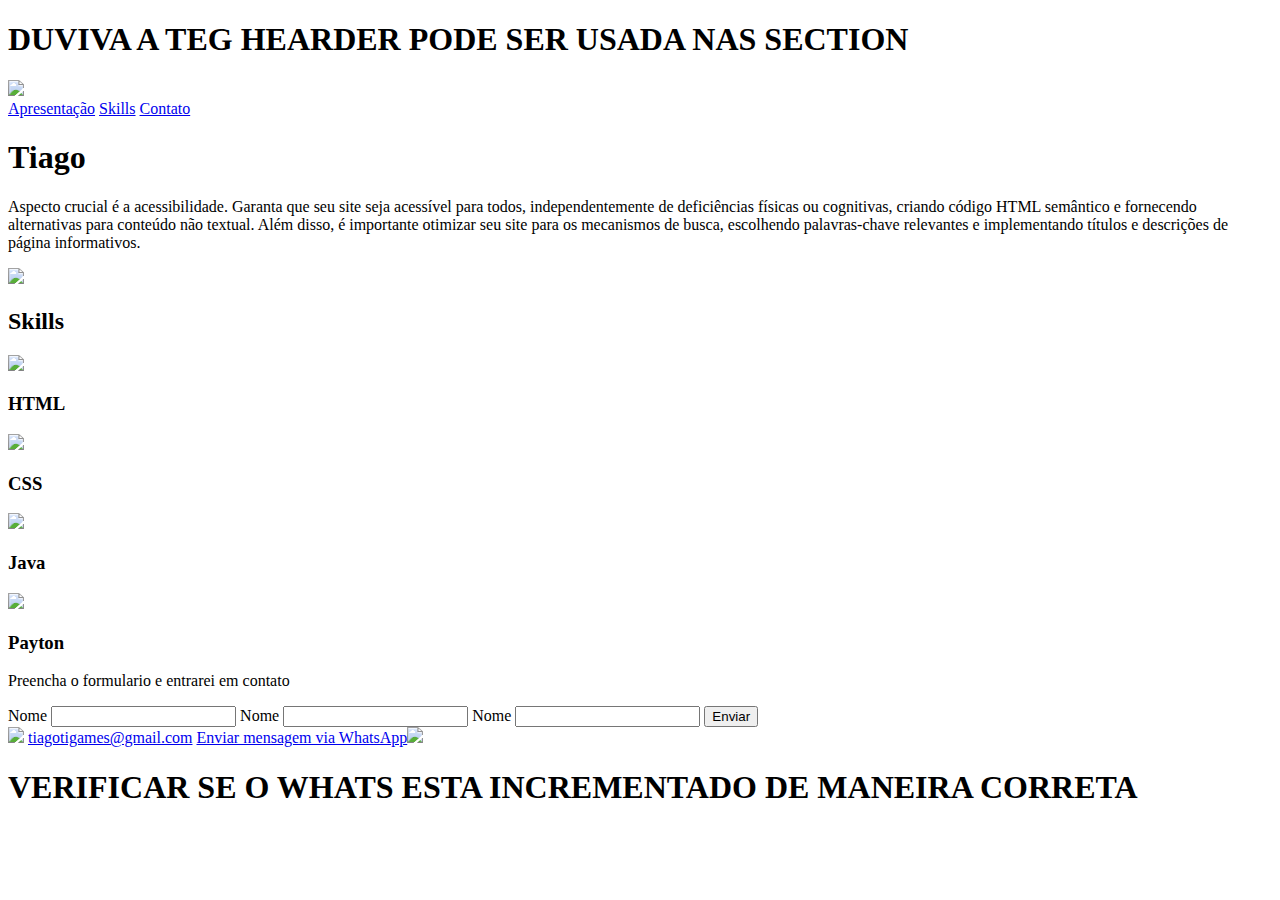
==== Portifólio/index.html @ 2cdb18e0 "aulatres" ====
<!DOCTYPE html>
<html lang="pt-BR">
    
    <!-- dentro do head carrega tudo que é estremamente nescesario sera caregado nesta teg -->
    <head>
        <meta charset="utf-8"/>
        <!-- essa tag meta define o comportamento em diferentes telas tamanhos parte basica de responsividade do html 
             content é o comando a ser usado compativel com a largura da tela do dispositivo em uma escala 1:1 -->
        <meta name="viewport" content="width=device-width, initial-scale=1"> 
        
             <title> Portifólio Demonstrativo</title>
             
             <!-- tratar o css dentro da tag do HTML ou criando um arquivo css e adicionar todos 
                  nesse caso vams adicinar com a tag style 
                  elaborar tudo em unico arquivo ocasina peso o coreto sera separ o css -->
             <style>
                /* header .containerHeader{ }
                    para classe especifica nesse caso a primeiro filho de header*/
                
                /* div { }
                   vai alterar todas as div*/
                
                /* header div { }
                   altera as div do header*/

                /* header > div { }
                   altera a primero filho da header*/

                /* para todos as calsses com mesmo nome */
                .containerHeader{

                }
             </style>
    </head>
    <body>

        <!-- menu do cabeçalho header-->
        <header>
            <!-- teg de cabesalho, logo,  adicionar botoes -->

            <h1>DUVIVA A TEG HEARDER PODE SER USADA NAS SECTION</h1>
            <!-- Lighthouse é uma ferramenta de código aberto desenvolvida pelo Google que é usada para avaliar a qualidade geral de uma página da web ou aplicativo da web. Ele fornece uma variedade de métricas e insights sobre o desempenho, acessibilidade, práticas recomendadas de SEO. 
            Para acesar é só iSnspecionar a pagina -->        
            <!-- Material referencia Stack Overflow -->
            
            <!-- criando classe usado como referencia tanto no javascript quanto no html para fezer alguma edição tanto visual ou edição de conteudo utilizando javascript
                 recomenda-se que tenham nomes relevantes ao site isso influencia no SEO, nos motores de busca -->           
             <div class="containerHeader"> <!--cabeçalho-->
                <img classe="logoSite" src="img/logoeletrica.jpg">
                <!-- logo -->
                
                <nav class="conteinerBottons">
                    <!-- dentro de cada tag a configurado a ancora com o href
                         se for usar a mesma redenrização para os botões o nemoe pode ser o mesmo da classe-->
                    <a class="buttonHeader" href="#apresentacao">Apresentação</a>
                    <a class="buttonHeader" href="#skills">Skills</a>
                    <a class="buttonHeader" href="#contato">Contato</a>                    
                </nav>
            </div>
        </header>
        
        <main>
            <!-- contem o conteudo principal da pagina pode ser adicionado todo o conteudo ou só uma parte que seria a principal-->
            <section title="Apresentação"> 
                <!-- criando ancora para quando clicado nos botões desce a pagina para as areas desejada 
                     criado dentro da div
                     adicionado o id na primeria div para que o topo da pagina seja a tag exemplo Apresentação-->
                <div id="apresentacao">
                    <!-- nomes de clases e ids não vai acentos, espaço
                         nomes compostos primeira palavra minuscula,proximas palavras a primeria letra maiuscula ou tudo minusculo e usar o anderlane 
                         recomenda-se que tenham nomes relevantes ao site isso influencia no SEO, nos motores de busca -->
                    <div>
                        <!-- da para colocar foto, imagem, descrição, titulo -->
                    <h1>Tiago</h1>
                    <p>Aspecto crucial é a acessibilidade. Garanta que seu site seja acessível para todos, independentemente de deficiências físicas ou cognitivas, criando código HTML semântico e fornecendo alternativas para conteúdo não textual. Além disso, é importante otimizar seu site para os mecanismos de busca, escolhendo palavras-chave relevantes e implementando títulos e descrições de página informativos.                        
                    </p>
                    </div>
                    <img src="img/logoeletrica.jpg">
                    <!-- falta tag alt -->
                </div>
            </section>

            <section title="Skills">
                <div id="skills">
                    <!-- aqui criado uma bloco dentro da seção para o ccs no geral do bloco 
                         criar uma div para cada uma das skills -->
                    <h2>Skills</h2>
                    <div>
                        <img src="img/logoeletrica.jpg">
                        <h3>HTML</h3>
                    </div>

                    <div>
                        <img src="img/logoeletrica.jpg">
                        <h3>CSS</h3>
                    </div>

                    <div>
                        <img src="img/logoeletrica.jpg">
                        <h3>Java</h3>
                    </div>

                    <div>
                        <img src="img/logoeletrica.jpg">
                        <h3>Payton</h3>
                    </div>
                    
                </div>
            </section>

            <section title="Contato">
                <!-- contato pode ser no rodaé neste caso sera formulario -->
                <div id="contato">
                    <P>Preencha o formulario e entrarei em contato</P>
                    <div>
                        <form>
                            <!-- para marcar que é formulario -->
                            <label for="nome">Nome</label>
                            <!-- for faz referencia ao input
                                    recebe o dado tipo texto -->
                            <input type="text" name="nome">

                            <label for="email">Nome</label>                        
                            <input type="email" name="email">

                            <label for="numero">Nome</label>                        
                            <input type="phone" name="numero">

                            <button type="submit">Enviar</button>
                        </form>                        
                    </div>
                </div>
            </section>
        </main>

        <footer>
            <!-- roda pé da pagina, contato e infotmaçoes adicionais sobre a pagina 
                 ultima coisa a ser carregado na pagina
                 deve ser colocado no final da pagina
                 codigos pesados css por exemplo se quiser que caregue por ultimo da para colocar nesta tag
                 logos de redes sociais -->
            <div>
                <!-- link 
                      utilização do target para abrim em nova aba -->
                <a href="https://mail.yahoo.com/" target="_blank"><img src="img/yahoo.png"></a>
                <!-- o mailton vai enviar um email para o email expecificado vai soliciar ao usuario qual app vai quere abrir para enviar -->
                <a href="mailto:tiagotigames@gmail.com">tiagotigames@gmail.com</a>
                
                <a href="https://wa.me/96649976?text=sua%20mensagem%20aqui">Enviar mensagem via WhatsApp<img src="img/whatsapp.jpeg"></a>
                <h1> VERIFICAR SE O WHATS ESTA INCREMENTADO DE MANEIRA CORRETA</h1>
            </div>
        </footer>

        
    </body>
</html>
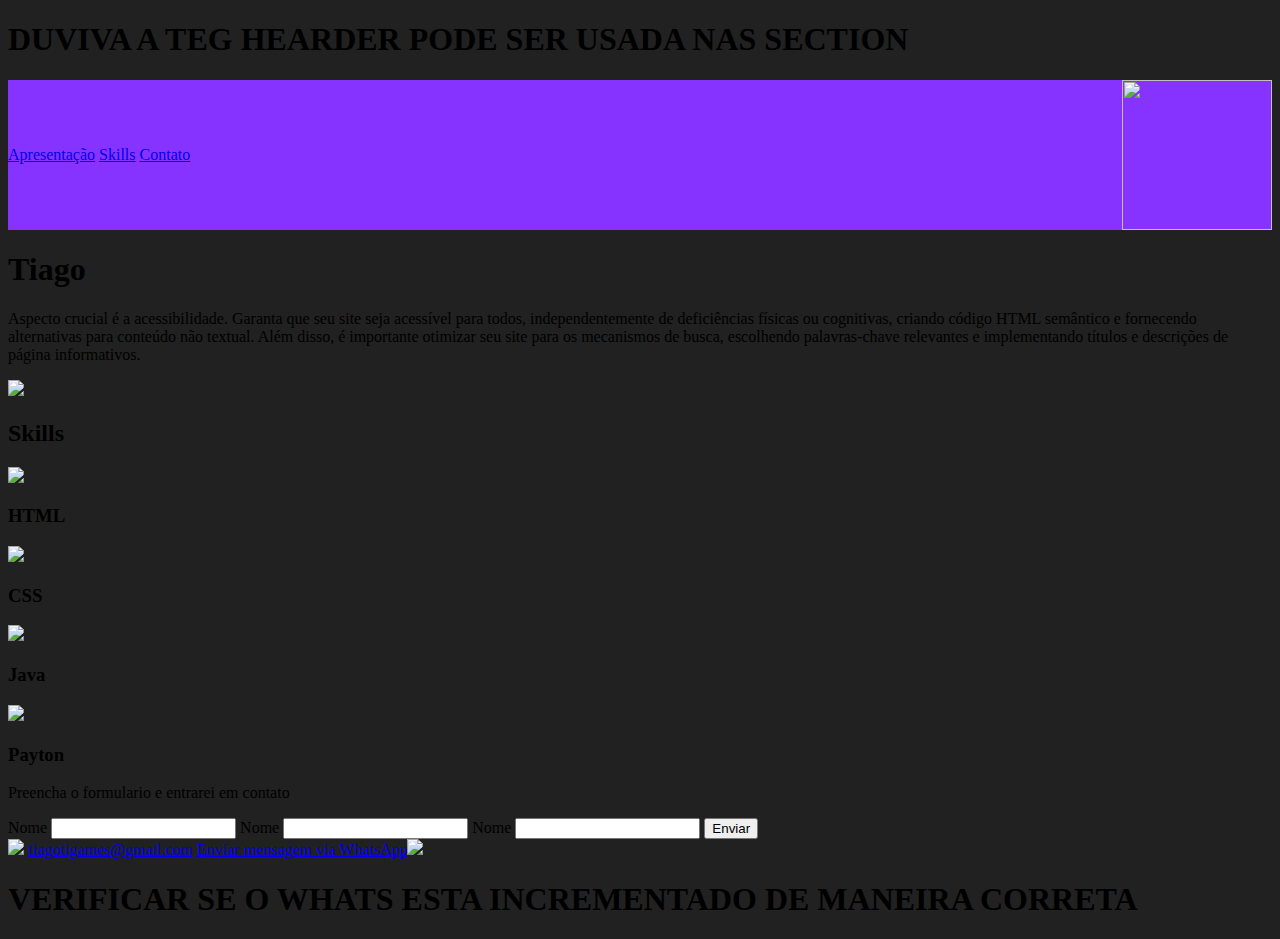
==== commit 51a858e7: "aulaQuatro" ====
--- a/Portifólio/index.html
+++ b/Portifólio/index.html
@@ -6,31 +6,36 @@
         <meta charset="utf-8"/>
         <!-- essa tag meta define o comportamento em diferentes telas tamanhos parte basica de responsividade do html 
              content é o comando a ser usado compativel com a largura da tela do dispositivo em uma escala 1:1 -->
-        <meta name="viewport" content="width=device-width, initial-scale=1"> 
+        <meta name="viewport" content="width=device-width, initial-scale=1">
         
-             <title> Portifólio Demonstrativo</title>
-             
-             <!-- tratar o css dentro da tag do HTML ou criando um arquivo css e adicionar todos 
-                  nesse caso vams adicinar com a tag style 
-                  elaborar tudo em unico arquivo ocasina peso o coreto sera separ o css -->
-             <style>
-                /* header .containerHeader{ }
-                    para classe especifica nesse caso a primeiro filho de header*/
-                
-                /* div { }
-                   vai alterar todas as div*/
-                
-                /* header div { }
-                   altera as div do header*/
+        <!-- são informaçoes para ranquear o site -->
+        <!-- descrição da pagina, é o texto o qual quando realizamos uma pesquisa no google por exemplo tem o titulo e abaixo um texto que é a descrição-->
+        <meta name="descripion" content="Descrição da pagina que estou criando">
 
-                /* header > div { }
-                   altera a primero filho da header*/
+        <!-- palavras chaves, são palavras que quando pesquisadas podem direcinar para o site
+             não a numero de palavras mas tomar cuidado com a quantia parea não colocar de mais em virtude do pesso da pagina
+             são key sensitive-->
+        <meta name="keywords" content="portifólio, site proficional, curriculo, especializado, ESPECIALIZADO">
 
-                /* para todos as calsses com mesmo nome */
-                .containerHeader{
+        <!-- autor da pagina -->
+        <meta name="author" content="TiagoSSP">
+        
+        <!-- códigos de rastreio do google adicionar antes do css -->
 
-                }
-             </style>
+        <!-- o titulo e o icone tem local definido só estamos avisando que a pagina tem e qual é -->
+        <title> Portifólio Demonstrativo</title>
+
+        <!-- imagem se -->
+
+        <!-- para adicionar o icone fica ao lado do titulo quando abre a pagina 
+             para identificar o que que ele é rel, o caminho eo tipo -->
+        <link rel="icon" href="img/yahoo.png" type="image/x-icon">
+        
+        <!-- adicionando link: vai mostrar os link possiveis a serem adicionados
+             não esqueser se o style estiver em uma pasta colocar o caminho da pasta no href -->
+        
+        <link rel="stylesheet" href="style.css">
+
     </head>
     <body>
 
@@ -45,17 +50,19 @@
             
             <!-- criando classe usado como referencia tanto no javascript quanto no html para fezer alguma edição tanto visual ou edição de conteudo utilizando javascript
                  recomenda-se que tenham nomes relevantes ao site isso influencia no SEO, nos motores de busca -->           
-             <div class="containerHeader"> <!--cabeçalho-->
-                <img classe="logoSite" src="img/logoeletrica.jpg">
-                <!-- logo -->
-                
-                <nav class="conteinerBottons">
-                    <!-- dentro de cada tag a configurado a ancora com o href
-                         se for usar a mesma redenrização para os botões o nemoe pode ser o mesmo da classe-->
-                    <a class="buttonHeader" href="#apresentacao">Apresentação</a>
-                    <a class="buttonHeader" href="#skills">Skills</a>
-                    <a class="buttonHeader" href="#contato">Contato</a>                    
-                </nav>
+            <div class="backgroudHeaderColor"> <!-- criada para adicionar uma cor ao cabeçalho com css -->
+                <div class="containerHeader"> <!-- cabeçalho -->
+                    <img class="logoSite" src="img/logo-escola.png">
+                    <!-- logo -->
+                    
+                    <nav class="containerBottons">
+                        <!-- dentro de cada tag a configurado a ancora com o href
+                             se for usar a mesma redenrização para os botões o nemoe pode ser o mesmo da classe-->
+                        <a class="buttonHeader" href="#apresentacao">Apresentação</a>
+                        <a class="buttonHeader" href="#skills">Skills</a>
+                        <a class="buttonHeader" href="#contato">Contato</a>                    
+                    </nav>
+                </div>
             </div>
         </header>
         
@@ -114,10 +121,10 @@
                     <P>Preencha o formulario e entrarei em contato</P>
                     <div>
                         <form>
-                            <!-- para marcar que é formulario -->
+                            <!-- form para marcar que é formulario -->
                             <label for="nome">Nome</label>
                             <!-- for faz referencia ao input
-                                    recebe o dado tipo texto -->
+                                 recebe o dado tipo texto -->
                             <input type="text" name="nome">
 
                             <label for="email">Nome</label>                        
--- a/Portifólio/style.css
+++ b/Portifólio/style.css
@@ -0,0 +1,47 @@
+/* a cor pode ser colocado direto na :root{} da pagina
+   ou no body
+   a ordem de carregamento é de cima para baixo cuidado na hora de reutilizar em diferentes lugares as cores por exemplo */
+:root{
+   /* recomenda-se criar variaveis das cores
+      quando utilizada varias vezes as cores a pagina tem que calcular todas as vezes que tiver a cor definida
+      com a variavel por mais que tenha utilizado mais de uma vez as cores JA ESTARAM DEFINIDAS E SALVAS
+      DUVIDA AS CORES ESTARAM CARREGADAS JA NO INICIO
+      
+      . ponto clase
+        sem nada tag
+      : root
+      # ids */
+
+      --black-300: #212121;
+
+      --purple-300: #8733FF;
+}
+
+body{
+   /* da para colocar cor em especifico, rgb ou exadecimal*/
+   /* background-color: #212121; alterado para utilizar varialvel*/
+   background-color: var(--black-300);
+}
+
+/* adicionando cores ao cabeçalho no momento não vai ser na header*/
+.backgroudHeaderColor{
+   background-color: var(--purple-300);
+}
+
+.containerHeader{
+   display: flex;
+   align-content: center;
+   align-items: center;
+   flex-wrap: wrap;
+   flex-direction: row-reverse;
+   justify-content: space-between;
+}
+
+.logoSite{     
+   /* logo pode ser só o desenho unico ou nome da empresa
+      o desenho unico é o simplificado
+      neste caso vai ser médio para pequene é porque é simplificado não precisa ser responsiva normalmete logo não se altera*/
+   /* largura e altura*/
+   width: 150px;   
+   height: 150px;
+}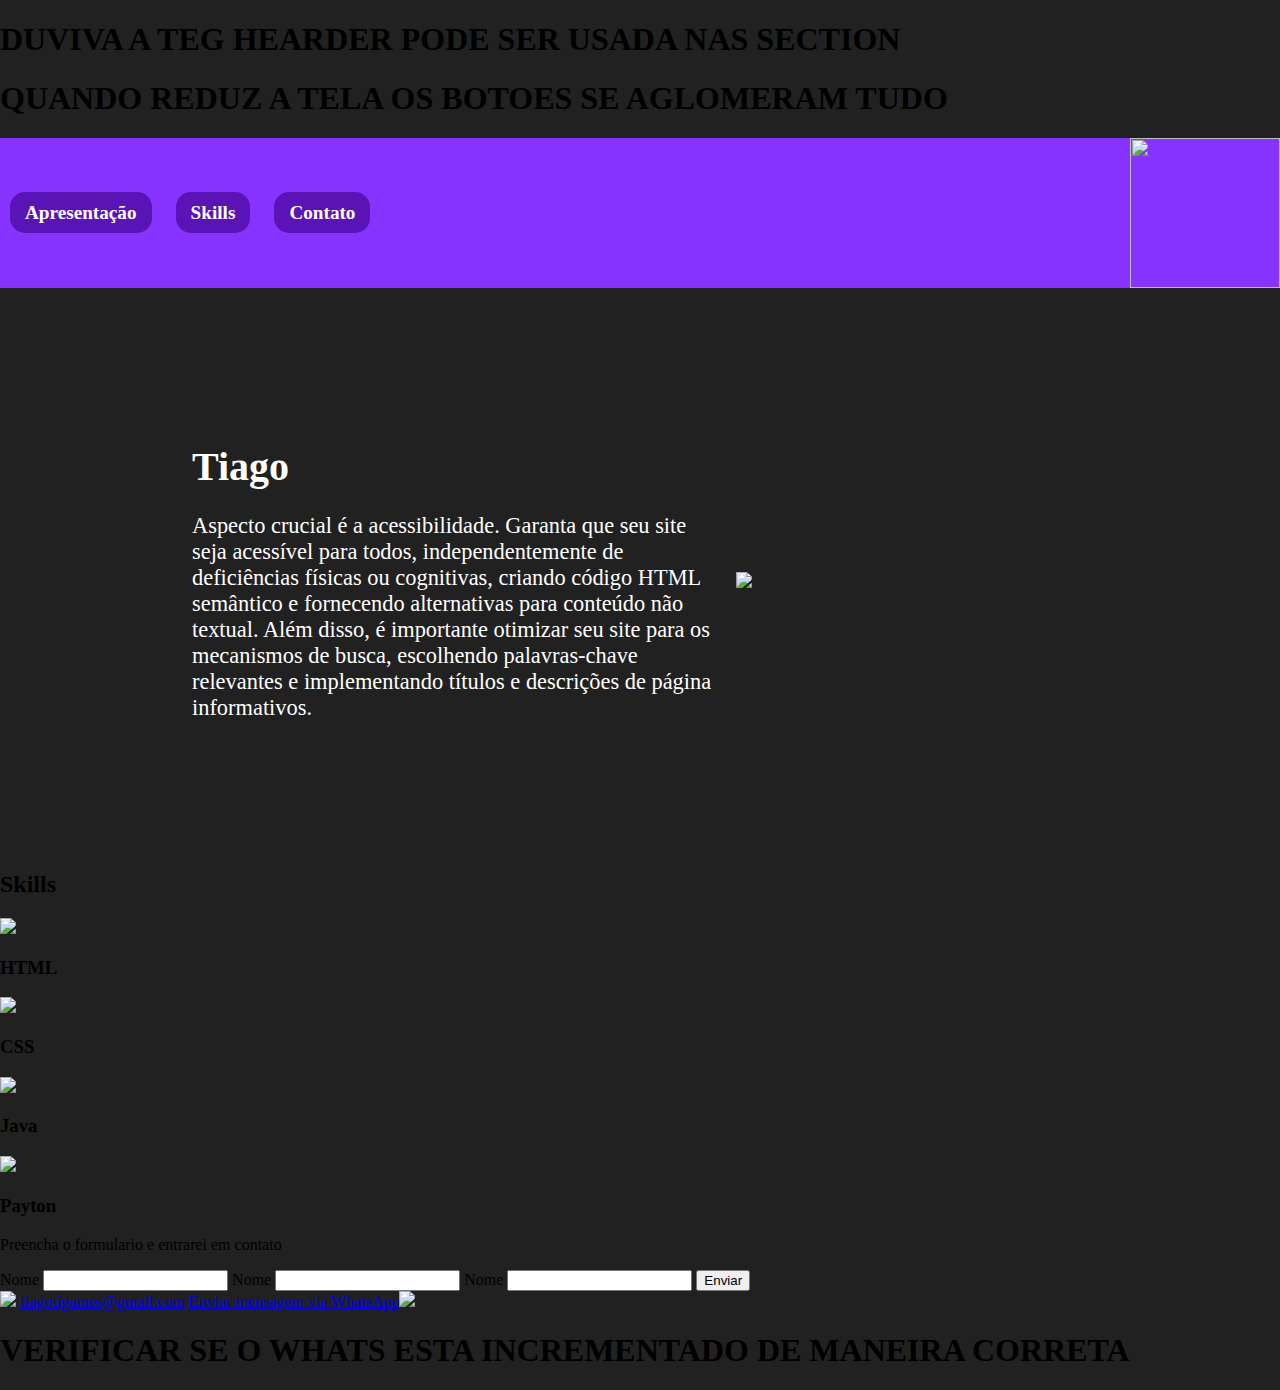
==== commit b034e818: "aulaCinco" ====
--- a/Portifólio/index.html
+++ b/Portifólio/index.html
@@ -3,10 +3,15 @@
     
     <!-- dentro do head carrega tudo que é estremamente nescesario sera caregado nesta teg -->
     <head>
+        <!-- aula 5 -->
+        <link rel="preconnect" href="https://fonts.googleapis.com">
+        <link rel="preconnect" href="https://fonts.gstatic.com" crossorigin>
+        <!-- aula 5 -->
+
         <meta charset="utf-8"/>
         <!-- essa tag meta define o comportamento em diferentes telas tamanhos parte basica de responsividade do html 
              content é o comando a ser usado compativel com a largura da tela do dispositivo em uma escala 1:1 -->
-        <meta name="viewport" content="width=device-width, initial-scale=1">
+        <meta name="viewport" content="width=device-width, initial-scale=0.1">
         
         <!-- são informaçoes para ranquear o site -->
         <!-- descrição da pagina, é o texto o qual quando realizamos uma pesquisa no google por exemplo tem o titulo e abaixo um texto que é a descrição-->
@@ -24,13 +29,15 @@
 
         <!-- o titulo e o icone tem local definido só estamos avisando que a pagina tem e qual é -->
         <title> Portifólio Demonstrativo</title>
-
-        <!-- imagem se -->
-
+        
         <!-- para adicionar o icone fica ao lado do titulo quando abre a pagina 
              para identificar o que que ele é rel, o caminho eo tipo -->
         <link rel="icon" href="img/yahoo.png" type="image/x-icon">
-        
+
+        <!-- aula 5 colocar antes do style tem que carregar antes -->
+        <link href="https://fonts.googleapis.com/css2?family=Montserrat:ital,wght@0,100..900;1,100..900&display=swap" rel="stylesheet">
+        <!-- aula 5 -->
+
         <!-- adicionando link: vai mostrar os link possiveis a serem adicionados
              não esqueser se o style estiver em uma pasta colocar o caminho da pasta no href -->
         
@@ -44,20 +51,23 @@
             <!-- teg de cabesalho, logo,  adicionar botoes -->
 
             <h1>DUVIVA A TEG HEARDER PODE SER USADA NAS SECTION</h1>
+            <h1>QUANDO REDUZ A TELA OS BOTOES SE AGLOMERAM TUDO</h1>
             <!-- Lighthouse é uma ferramenta de código aberto desenvolvida pelo Google que é usada para avaliar a qualidade geral de uma página da web ou aplicativo da web. Ele fornece uma variedade de métricas e insights sobre o desempenho, acessibilidade, práticas recomendadas de SEO. 
             Para acesar é só iSnspecionar a pagina -->        
             <!-- Material referencia Stack Overflow -->
             
             <!-- criando classe usado como referencia tanto no javascript quanto no html para fezer alguma edição tanto visual ou edição de conteudo utilizando javascript
                  recomenda-se que tenham nomes relevantes ao site isso influencia no SEO, nos motores de busca -->           
-            <div class="backgroudHeaderColor"> <!-- criada para adicionar uma cor ao cabeçalho com css -->
+            <div class="backgroudHeaderColor"> <!-- criada para adicionar uma cor ao cabeçalho com CSS olhar CSS -->
                 <div class="containerHeader"> <!-- cabeçalho -->
                     <img class="logoSite" src="img/logo-escola.png">
                     <!-- logo -->
                     
                     <nav class="containerBottons">
                         <!-- dentro de cada tag a configurado a ancora com o href
-                             se for usar a mesma redenrização para os botões o nemoe pode ser o mesmo da classe-->
+                             se for usar a mesma redenrização para os botões o nome pode ser o mesmo da classe -->
+                             <!-- AULA 5 para personalizar os botões (links) no CSS usado classe buttonHeader olhar CSS 
+                                  SE REDUZIR DE MAIS A PAGINA OS BOTOES SE AGLOMERAM TUDO COLOCAR MARGIN SUPERIOR -->
                         <a class="buttonHeader" href="#apresentacao">Apresentação</a>
                         <a class="buttonHeader" href="#skills">Skills</a>
                         <a class="buttonHeader" href="#contato">Contato</a>                    
@@ -71,18 +81,20 @@
             <section title="Apresentação"> 
                 <!-- criando ancora para quando clicado nos botões desce a pagina para as areas desejada 
                      criado dentro da div
-                     adicionado o id na primeria div para que o topo da pagina seja a tag exemplo Apresentação-->
+                     adicionado o id na primeria div para que o topo da pagina seja a tag exemplo Apresentação -->
+                     <!-- aula 5  -->
                 <div id="apresentacao">
                     <!-- nomes de clases e ids não vai acentos, espaço
                          nomes compostos primeira palavra minuscula,proximas palavras a primeria letra maiuscula ou tudo minusculo e usar o anderlane 
                          recomenda-se que tenham nomes relevantes ao site isso influencia no SEO, nos motores de busca -->
                     <div>
                         <!-- da para colocar foto, imagem, descrição, titulo -->
-                    <h1>Tiago</h1>
-                    <p>Aspecto crucial é a acessibilidade. Garanta que seu site seja acessível para todos, independentemente de deficiências físicas ou cognitivas, criando código HTML semântico e fornecendo alternativas para conteúdo não textual. Além disso, é importante otimizar seu site para os mecanismos de busca, escolhendo palavras-chave relevantes e implementando títulos e descrições de página informativos.                        
-                    </p>
+                        <h1>Tiago</h1>
+                        <p>Aspecto crucial é a acessibilidade. Garanta que seu site seja acessível para todos, independentemente de deficiências físicas ou cognitivas, criando código HTML semântico e fornecendo alternativas para conteúdo não textual. Além disso, é importante otimizar seu site para os mecanismos de busca, escolhendo palavras-chave relevantes e implementando títulos e descrições de página informativos.</p>
                     </div>
-                    <img src="img/logoeletrica.jpg">
+                    <!-- aula 5 tamanho definido como padrao 500 
+                         SEO pede para que tamanho da imagem seja pré definido se for (class) o SEO não detecta -->
+                    <img width="500px" src="img/logoeletrica.jpg">
                     <!-- falta tag alt -->
                 </div>
             </section>
--- a/Portifólio/style.css
+++ b/Portifólio/style.css
@@ -1,33 +1,53 @@
 /* a cor pode ser colocado direto na :root{} da pagina
    ou no body
-   a ordem de carregamento é de cima para baixo cuidado na hora de reutilizar em diferentes lugares as cores por exemplo */
+   a ordem de carregamento é de cima para baixo estilo cascata cuidado na hora de reutilizar em diferentes lugares as cores por exemplo */
 :root{
    /* recomenda-se criar variaveis das cores
-      quando utilizada varias vezes as cores a pagina tem que calcular todas as vezes que tiver a cor definida
+      quando utilizada varias vezes as cores a código tem que calcular todas as vezes que tiver a cor definida
       com a variavel por mais que tenha utilizado mais de uma vez as cores JA ESTARAM DEFINIDAS E SALVAS
-      DUVIDA AS CORES ESTARAM CARREGADAS JA NO INICIO
       
-      . ponto clase
-        sem nada tag
-      : root
-      # ids */
+      
+      . (ponto) clase
+        (sem nada) tag
+      : (dois pontos) root
+      # (hashtag) ids
 
+      */
+      
+      /* as cores são compostas por 6 digitos se colocar as 3 primeriras iguais detecta que é a mesma cor --white-300: #FFF */
+
+      --white-300: #FFFFFF; 
+      
       --black-300: #212121;
 
+
+      --purple-200: #A369FF;
       --purple-300: #8733FF;
+      --purple-500: #5A13B4;     
 }
+
 
 body{
    /* da para colocar cor em especifico, rgb ou exadecimal*/
    /* background-color: #212121; alterado para utilizar varialvel*/
    background-color: var(--black-300);
+   margin: auto; /* coloquei (auto) para ficar como se fose barra sem fim adicionei margem section skils*/
 }
+
+/* para replicar em todas as tag aa fonte e colocar depois do body não é regra mas pode causar distorções
+*{
+   font-family: "Montserrat", sans-serif;
+} */
+
+/* aula 5 2:09:29 */
+
 
 /* adicionando cores ao cabeçalho no momento não vai ser na header*/
 .backgroudHeaderColor{
    background-color: var(--purple-300);
 }
 
+/* foi visualizado no google para ver como fica e copiado para ca */
 .containerHeader{
    display: flex;
    align-content: center;
@@ -44,4 +64,54 @@
    /* largura e altura*/
    width: 150px;   
    height: 150px;
+}
+
+/* aula 5 personalizando os botoes no html são utilizados links para ficar com cara de botão são personalizados aqui*/
+.buttonHeader{
+   background-color: var(--purple-500);
+   color: var(--white-300); /* cor da letra */
+   padding: 10px 15px; /* preenchimento */
+   text-decoration: none; /* (nome) removendo a decoracao da fonte */
+   font-weight: bold; /* peso da fonte (negrito) */
+   font-size: 1.2rem; /* 1 (rem) equivale a 16px, "rem" equivale a fonte padrão do navegador */
+                      /* é utilizado para que se a configuração da fonte do navegador for aumentada fica acessivel a quem tem baixa visão e a fonte se adpite automaticamete*/
+   border-radius: 15px; /* arendondamento das bordas */
+   margin: 0 10px; /* altera os dois lados left right*/
+   transition: background-color 0.5s ease; /* suavizar a trasição de cor */
+}
+
+/* aula 5 adicionando comportamento quando o mause estiver encima da classe aqui é os botões do cabeçalho (links) chama a clase e adiciona :hover */
+.buttonHeader:hover{
+   background-color: var(--purple-200);
+   transition: background-color 0.5s ease; /* (ease) curva de animação olhar no ispetor do crhome qual fica melhor */
+}
+
+/* aual 5  #apresentacao: nth-child(filho) - filho 1, 2, qual filho deseja alterar*/
+#apresentacao {
+   display: flex;
+   flex-direction: row;
+   align-content: stretch;
+   justify-content: space-evenly;
+   align-items: center;
+   margin: 10% 15%;
+   gap: 15px /* cria espaço entre objetos */
+}
+
+/* aual 5 não foi utilizado classe, utilizado herança */
+#apresentacao > div {
+   width: 750px;
+}
+
+/* aula 5 */
+#apresentacao h1 {
+   font-size: 2.5rem;
+   color: var(--white-300);
+   font-weight: bold;
+   margin-bottom: 10px;
+}
+
+/* aula 5 */
+#apresentacao p {
+   font-size: 1.4rem;
+   color: var(--white-300);
 }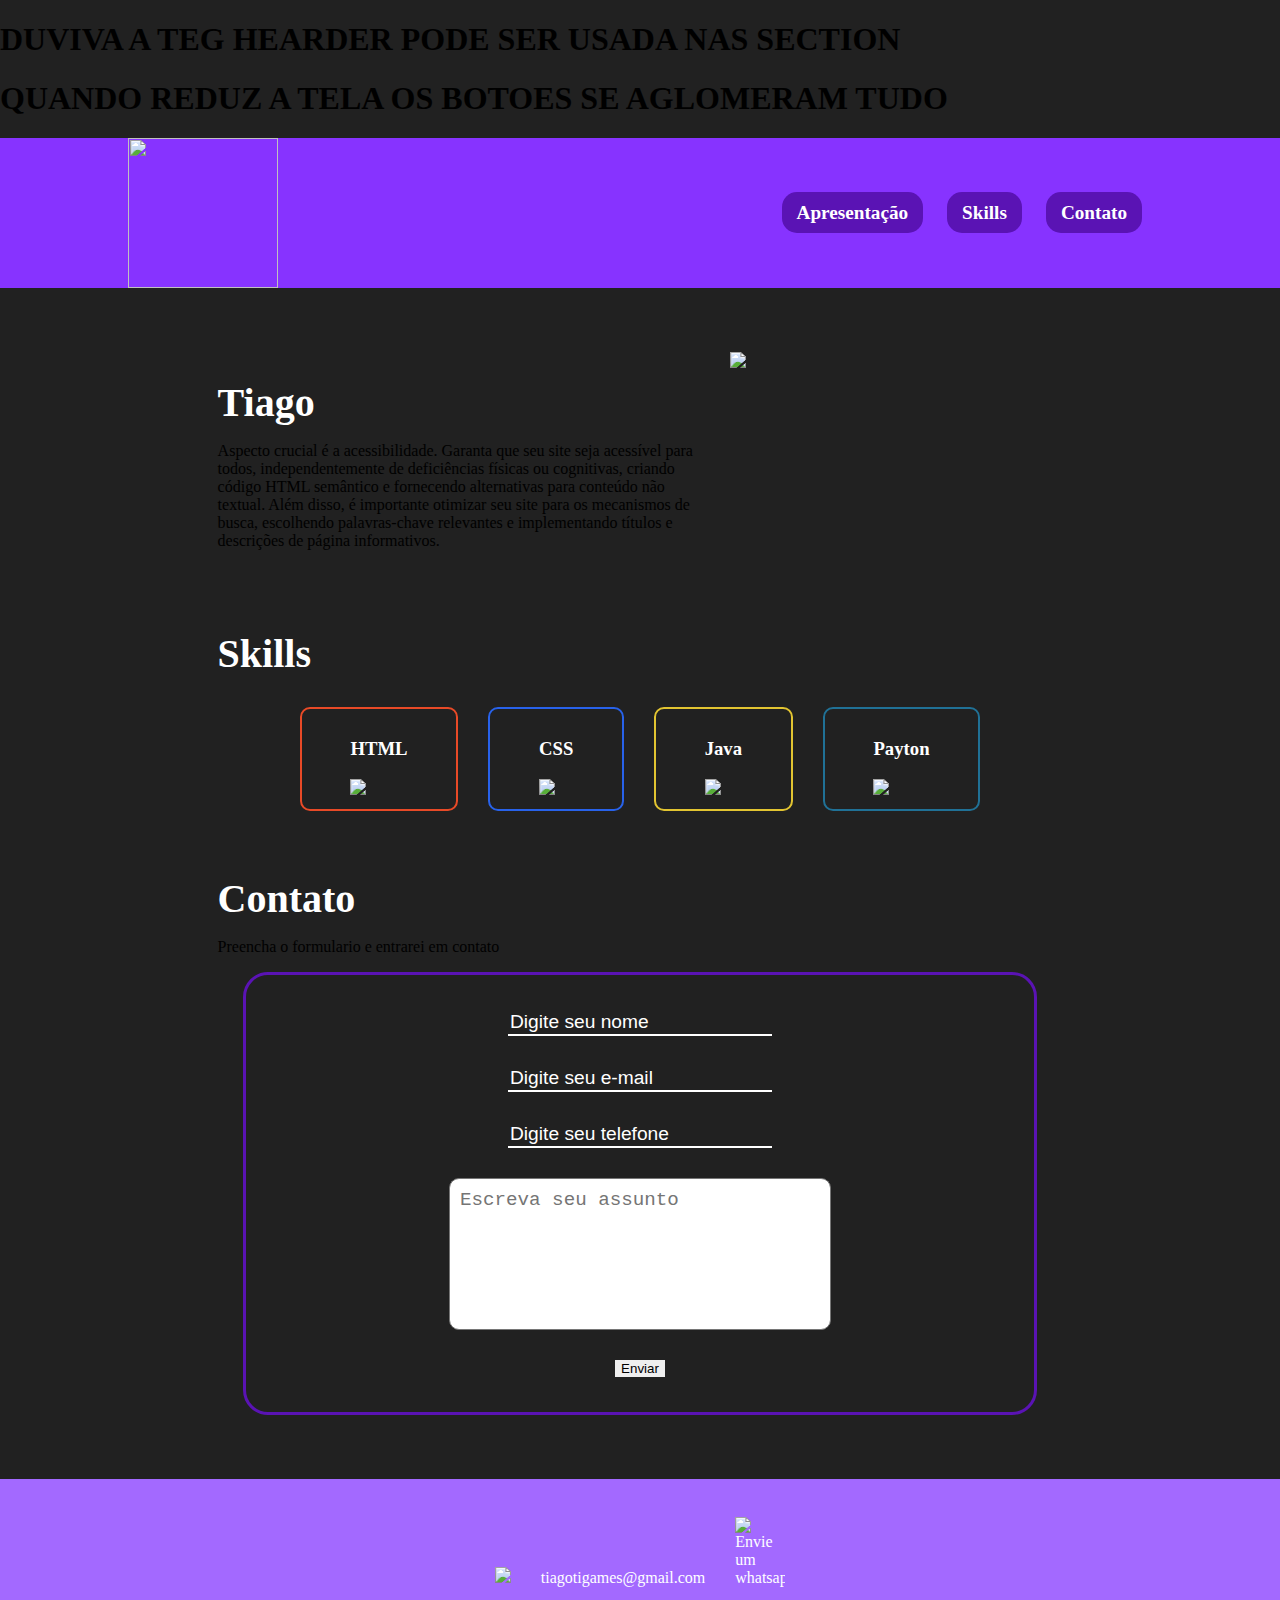
==== commit 4f3f02e0: "aulaSeis" ====
--- a/Portifólio/index.html
+++ b/Portifólio/index.html
@@ -63,7 +63,7 @@
                     <img class="logoSite" src="img/logo-escola.png">
                     <!-- logo -->
                     
-                    <nav class="containerBottons">
+                    <nav class="containerButtons">
                         <!-- dentro de cada tag a configurado a ancora com o href
                              se for usar a mesma redenrização para os botões o nome pode ser o mesmo da classe -->
                              <!-- AULA 5 para personalizar os botões (links) no CSS usado classe buttonHeader olhar CSS 
@@ -83,14 +83,16 @@
                      criado dentro da div
                      adicionado o id na primeria div para que o topo da pagina seja a tag exemplo Apresentação -->
                      <!-- aula 5  -->
-                <div id="apresentacao">
+                     <!-- aula 6 adicionado class -->
+                <div id="apresentacao" class="marginContainer">
                     <!-- nomes de clases e ids não vai acentos, espaço
                          nomes compostos primeira palavra minuscula,proximas palavras a primeria letra maiuscula ou tudo minusculo e usar o anderlane 
                          recomenda-se que tenham nomes relevantes ao site isso influencia no SEO, nos motores de busca -->
                     <div>
                         <!-- da para colocar foto, imagem, descrição, titulo -->
-                        <h1>Tiago</h1>
-                        <p>Aspecto crucial é a acessibilidade. Garanta que seu site seja acessível para todos, independentemente de deficiências físicas ou cognitivas, criando código HTML semântico e fornecendo alternativas para conteúdo não textual. Além disso, é importante otimizar seu site para os mecanismos de busca, escolhendo palavras-chave relevantes e implementando títulos e descrições de página informativos.</p>
+                        <h1 class="tituloBloco">Tiago</h1>
+                        <!-- aual 6 adicionado nova classe para  -->
+                        <p class="paragrafo">Aspecto crucial é a acessibilidade. Garanta que seu site seja acessível para todos, independentemente de deficiências físicas ou cognitivas, criando código HTML semântico e fornecendo alternativas para conteúdo não textual. Além disso, é importante otimizar seu site para os mecanismos de busca, escolhendo palavras-chave relevantes e implementando títulos e descrições de página informativos.</p>
                     </div>
                     <!-- aula 5 tamanho definido como padrao 500 
                          SEO pede para que tamanho da imagem seja pré definido se for (class) o SEO não detecta -->
@@ -100,56 +102,64 @@
             </section>
 
             <section title="Skills">
-                <div id="skills">
+                <!-- aula 6 adicionada class -->
+                <div id="skills" class="marginContainer">
                     <!-- aqui criado uma bloco dentro da seção para o ccs no geral do bloco 
                          criar uma div para cada uma das skills -->
-                    <h2>Skills</h2>
-                    <div>
-                        <img src="img/logoeletrica.jpg">
-                        <h3>HTML</h3>
-                    </div>
+                    <h2 class="tituloBloco">Skills</h2>
+                        <div class="skillsContainer">    
+                            <!-- acrescentar a tag alt nas imagens -->
+                            <!-- aula 6 acrescentado class htmlColorBorder para cada skill -->
+                            <div class="skill htmlColorBorder">
+                                <h3>HTML</h3>
+                                <img width="20px" src="img/logoeletrica.jpg">                                
+                            </div>
 
-                    <div>
-                        <img src="img/logoeletrica.jpg">
-                        <h3>CSS</h3>
-                    </div>
+                            <div class="skill cssColorBorder">
+                                <h3>CSS</h3>
+                                <img width="20px" src="img/logoeletrica.jpg">                               
+                            </div>
 
-                    <div>
-                        <img src="img/logoeletrica.jpg">
-                        <h3>Java</h3>
-                    </div>
+                            <div class="skill jsColorBorder">
+                                <h3>Java</h3>
+                                <img width="20px" src="img/logoeletrica.jpg">                                
+                            </div>
 
-                    <div>
-                        <img src="img/logoeletrica.jpg">
-                        <h3>Payton</h3>
-                    </div>
+                            <div class="skill pyColorBorder">
+                                <h3>Payton</h3>
+                                <img width="20px"src="img/logoeletrica.jpg">                                
+                            </div>
+                    </div> 
                     
                 </div>
             </section>
 
             <section title="Contato">
                 <!-- contato pode ser no rodaé neste caso sera formulario -->
-                <div id="contato">
-                    <P>Preencha o formulario e entrarei em contato</P>
-                    <div>
-                        <form>
-                            <!-- form para marcar que é formulario -->
-                            <label for="nome">Nome</label>
-                            <!-- for faz referencia ao input
-                                 recebe o dado tipo texto -->
-                            <input type="text" name="nome">
+                <!-- aula 6 adicionado class -->
+                <div id="contato" class="marginContainer">
+                    <h2 class="tituloBloco">Contato</h2>
+                    <P class="paragrafo">Preencha o formulario e entrarei em contato</P>
+                    <form class="formularioContato">
+                        <!-- form para marcar que é formulario -->
+                        <!-- <label for="nome">Nome</label> retirado aula 6 para fazer texto encima da caixa -->
+                        <!-- for faz referencia ao input
+                             recebe o dado tipo texto 
+                             aula 6 adicionado placeholder para o texto ficar dentro da caixa-->
+                        <input type="text" name="nome" placeholder="Digite seu nome">
 
-                            <label for="email">Nome</label>                        
-                            <input type="email" name="email">
+                        <!-- <label for="email">Nome</label>                         -->
+                        <input type="email" name="email" placeholder="Digite seu e-mail">
 
-                            <label for="numero">Nome</label>                        
-                            <input type="phone" name="numero">
+                        <!-- <label for="numero">Nome</label>                         -->
+                        <input type="phone" name="numero" placeholder="Digite seu telefone">
 
-                            <button type="submit">Enviar</button>
-                        </form>                        
-                    </div>
+                        <textarea placeholder="Escreva seu assunto"></textarea>
+
+                        <button type="submit">Enviar</button>
+                    </form> 
                 </div>
-            </section>
+            </section>            
         </main>
 
         <footer>
@@ -163,13 +173,17 @@
                       utilização do target para abrim em nova aba -->
                 <a href="https://mail.yahoo.com/" target="_blank"><img src="img/yahoo.png"></a>
                 <!-- o mailton vai enviar um email para o email expecificado vai soliciar ao usuario qual app vai quere abrir para enviar -->
+                <!-- COLOCAR UMA DIV PARA COLOCAR TEXTO EM CIMA ENVIE UM EMAIL PARA 
+                     NO LUGAR DO EMAIL SÓ ICONE -->
                 <a href="mailto:tiagotigames@gmail.com">tiagotigames@gmail.com</a>
                 
-                <a href="https://wa.me/96649976?text=sua%20mensagem%20aqui">Enviar mensagem via WhatsApp<img src="img/whatsapp.jpeg"></a>
-                <h1> VERIFICAR SE O WHATS ESTA INCREMENTADO DE MANEIRA CORRETA</h1>
+                <a href="https://wa.me/96649976?text=sua%20mensagem%20aqui"><img src="img/whatsapp.jpeg" title="Envie um whatsapp"></a>
+                <!-- <h1> VERIFICAR SE O WHATS ESTA INCREMENTADO DE MANEIRA CORRETA</h1> -->
             </div>
         </footer>
 
-        
+        <!-- AULA 6 2:36 -->
+        <!-- fonte mobile 14 e 16 -->
+        <!-- aws hospedagem -->
     </body>
 </html>--- a/Portifólio/style.css
+++ b/Portifólio/style.css
@@ -14,8 +14,9 @@
 
       */
       
-      /* as cores são compostas por 6 digitos se colocar as 3 primeriras iguais detecta que é a mesma cor --white-300: #FFF */
-
+      /* as cores são compostas por 6 digitos se colocar as 3 primeriras iguais detecta que é a mesma cor --white-300: #FFF
+      -- para declarar variaveis*/
+ 
       --white-300: #FFFFFF; 
       
       --black-300: #212121;
@@ -23,7 +24,12 @@
 
       --purple-200: #A369FF;
       --purple-300: #8733FF;
-      --purple-500: #5A13B4;     
+      --purple-500: #5A13B4; 
+      
+      --html:#e84a27;
+      --css: #2862ea;
+      --js: #E2C431;
+      --py: #207196;
 }
 
 
@@ -31,10 +37,11 @@
    /* da para colocar cor em especifico, rgb ou exadecimal*/
    /* background-color: #212121; alterado para utilizar varialvel*/
    background-color: var(--black-300);
-   margin: auto; /* coloquei (auto) para ficar como se fose barra sem fim adicionei margem section skils*/
-}
-
-/* para replicar em todas as tag aa fonte e colocar depois do body não é regra mas pode causar distorções
+   margin: 0;
+   padding: 0; /* coloquei (auto) para ficar como se fose barra sem fim adicionei margem section skils*/
+}
+
+/* para replicar em todas as tag a fonte e colocar depois do body não é regra mas pode causar distorções
 *{
    font-family: "Montserrat", sans-serif;
 } */
@@ -50,11 +57,9 @@
 /* foi visualizado no google para ver como fica e copiado para ca */
 .containerHeader{
    display: flex;
-   align-content: center;
    align-items: center;
-   flex-wrap: wrap;
-   flex-direction: row-reverse;
    justify-content: space-between;
+   margin: 0 10%;
 }
 
 .logoSite{     
@@ -89,11 +94,9 @@
 /* aual 5  #apresentacao: nth-child(filho) - filho 1, 2, qual filho deseja alterar*/
 #apresentacao {
    display: flex;
-   flex-direction: row;
    align-content: stretch;
    justify-content: space-evenly;
-   align-items: center;
-   margin: 10% 15%;
+   /* margin: 10% 15%; pasado para marginContainer */
    gap: 15px /* cria espaço entre objetos */
 }
 
@@ -103,7 +106,8 @@
 }
 
 /* aula 5 */
-#apresentacao h1 {
+/* aula 6  trocado apresentacao h1 por tituloBloco*/
+.tituloBloco {
    font-size: 2.5rem;
    color: var(--white-300);
    font-weight: bold;
@@ -111,7 +115,129 @@
 }
 
 /* aula 5 */
-#apresentacao p {
+/* aula 6 apresentacao p trocado por*/
+#paragrafo {
    font-size: 1.4rem;
    color: var(--white-300);
+   text-align: justify;
+}
+
+.marginContainer{
+   margin: 5% 17%;
+}
+
+.skillsContainer{
+   display: flex;
+   justify-content: center;
+   gap: 30px;
+   margin-top: 30px;
+}
+
+.skill{
+   padding: 10px 48.7px;
+   border: 2px solid;
+   border-radius: 10px;
+}
+
+.skill h3{
+   color: var(--white-300);
+   text-align: center;
+}
+
+.htmlColorBorder{
+   border-color: var(--html);
+}
+
+.cssColorBorder{
+   border-color: var(--css);
+}
+
+.jsColorBorder{
+   border-color: var(--js);
+}
+
+.pyColorBorder{
+   border-color: var(--py);
+}
+
+.formularioContato{
+   display: flex;
+   flex-direction: column;
+   align-items: center;
+   /* background-color: var(--purple-500); removida o fundo adicionado borda*/
+   border:3px solid var(--purple-500);
+   border-radius: 25px;
+   margin: 0 25px; 
+   padding: 35px 0; /* cria espaco dentro de um elemento na parte superior*/
+   min-height: 250px; /* cria espaco dentro de um elemento na parte inferior*/
+   gap: 30px
+}
+
+.formularioContato input{
+   color:var(--white-300);
+   background: transparent;
+   border: none; 
+   border-bottom: 2px solid var(--white-300);
+   min-width: 260px;
+   font-size: 1.2rem;
+}
+
+/* especificando que estamos alterando o placeholder dentro do imput */
+.formularioContato input::placeholder{
+   color: var(--white-300);
+   font-size: 1.2rem;
+}
+
+.formularioContato textarea{
+   width: 360px;
+   height: 130px;
+   border-radius: 10px;
+   font-size: 1.2rem;
+   resize: none; /* para ficar fixo a caixa de texto assunto */
+   padding: 10px; /* margem superior d texto da caixa de texto assunto */
+}
+
+.formularioContato button{
+   border: none;
+}
+/* aula 6 roda pé */
+footer{
+   background-color: var(--purple-200);
+}
+
+footer div{
+   margin: 0 10%;
+   padding: 3% 0;
+   display: flex;
+   flex-direction: row;
+   justify-content: center;
+   gap: 30px;
+   align-items: flex-end;
+}
+
+footer img{
+   max-width: 50px
+}
+
+footer a{
+   color: var(--white-300);
+   text-decoration: none;
+}
+/* dispositivos com largura maxima de 767 utilizarao estas regras
+   todas as resoluçoes que são abaixo do 767 para celulares
+   768 para cima os tablets
+   393 atenção porque a proxima é 360 e proxima 320 a uma diferença grande entre essas
+   para as maiores pode se utilizar o padrão*/
+   /* max largura */
+@media (max-width: 767px){   
+   .containerButtuns{
+      display: flex;
+      flex-direction: column;
+   }
+
+   .buttonHeader{
+      font-size: 0.09rem;
+      margin: 10px 0;
+   }
+
 }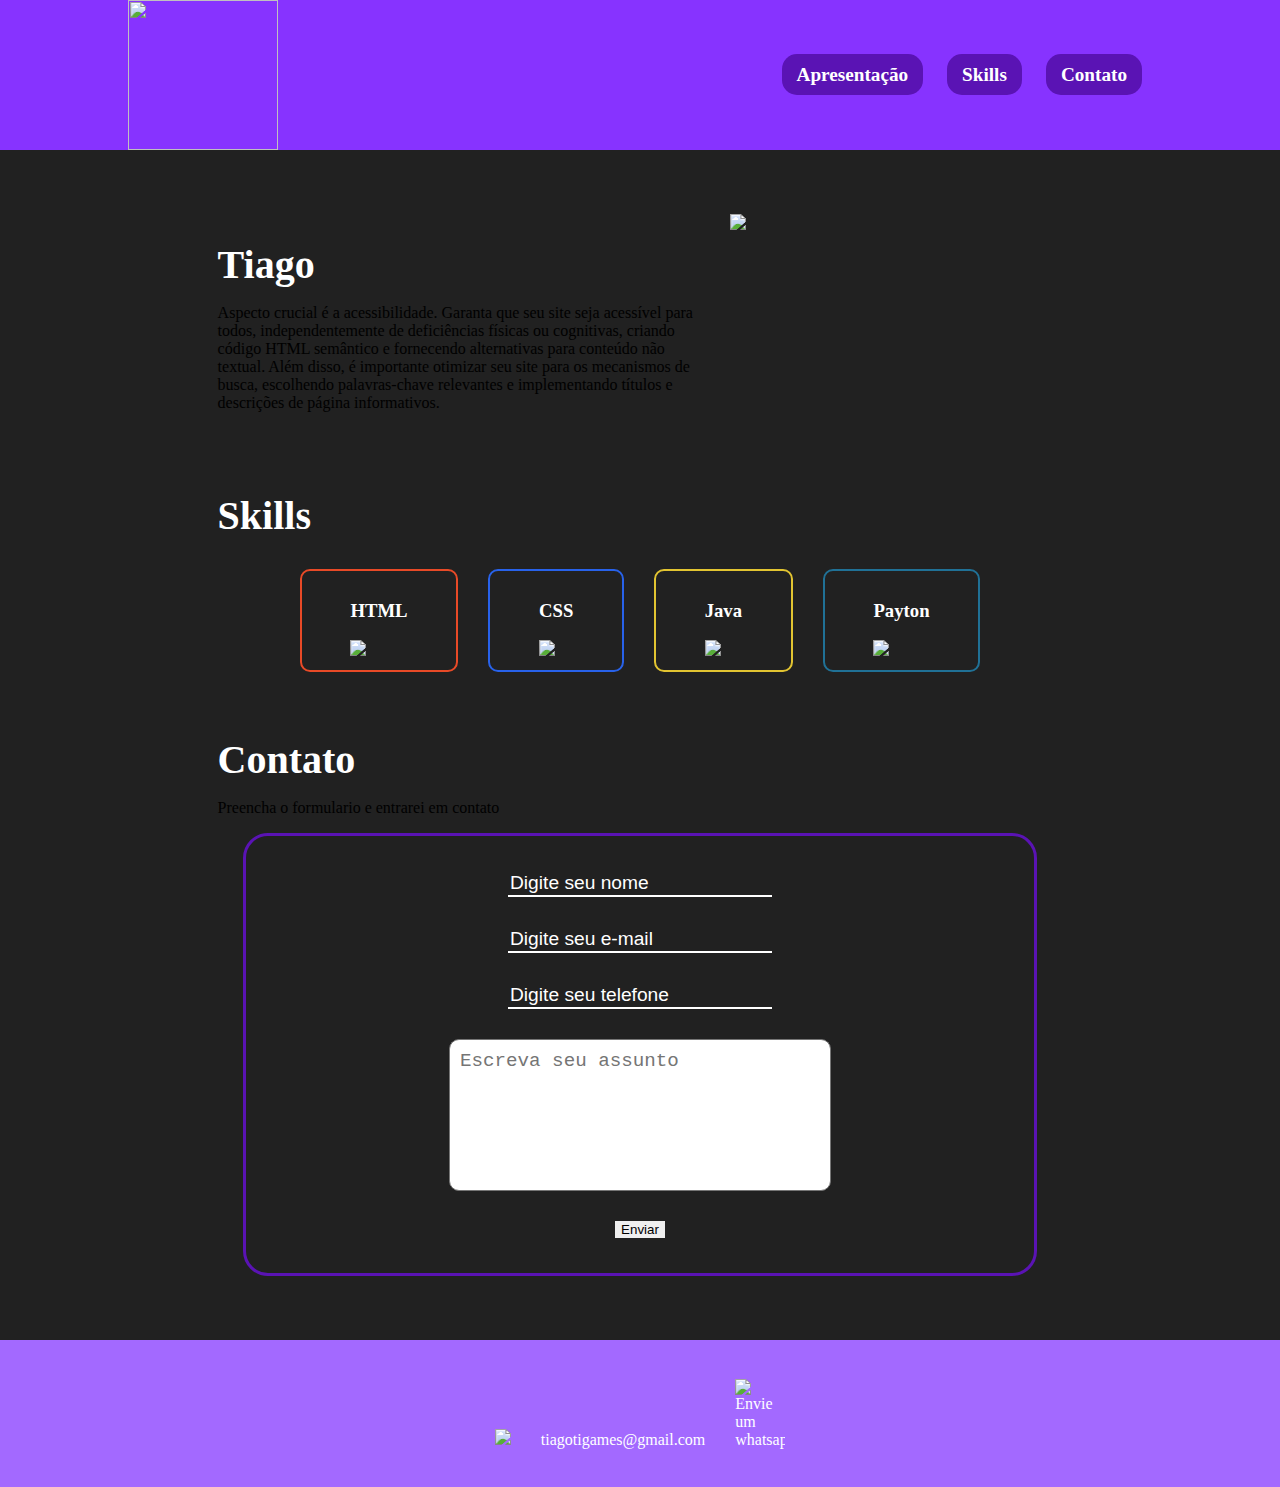
==== commit 6dd3d5da: "aulaSeis" ====
--- a/Portifólio/index.html
+++ b/Portifólio/index.html
@@ -1,4 +1,6 @@
 <!DOCTYPE html>
+
+<!-- usada para especificar o idioma principal do conteúdo de uma página da web -->
 <html lang="pt-BR">
     
     <!-- dentro do head carrega tudo que é estremamente nescesario sera caregado nesta teg -->
@@ -8,7 +10,14 @@
         <link rel="preconnect" href="https://fonts.gstatic.com" crossorigin>
         <!-- aula 5 -->
 
+
+        <!-- é usada para definir o conjunto de caracteres (character set). 
+             que será utilizado para interpretar e exibir o conteúdo de uma página da web.
+             charset="utf-8" especifica que o conjunto de caracteres UTF-8 será utilizado. UTF-8 é um padrão de codificação de caracteres 
+             que pode representar virtualmente todos os caracteres dos idiomas do mundo. Essa tag é especialmente importante para garantir
+             que o navegador exiba corretamente caracteres especiais, acentos e caracteres de idiomas não latinos em uma página da web. -->
         <meta charset="utf-8"/>
+        
         <!-- essa tag meta define o comportamento em diferentes telas tamanhos parte basica de responsividade do html 
              content é o comando a ser usado compativel com a largura da tela do dispositivo em uma escala 1:1 -->
         <meta name="viewport" content="width=device-width, initial-scale=0.1">
@@ -31,7 +40,7 @@
         <title> Portifólio Demonstrativo</title>
         
         <!-- para adicionar o icone fica ao lado do titulo quando abre a pagina 
-             para identificar o que que ele é rel, o caminho eo tipo -->
+             para identificar o que que ele é (rel) o caminho eo tipo -->
         <link rel="icon" href="img/yahoo.png" type="image/x-icon">
 
         <!-- aula 5 colocar antes do style tem que carregar antes -->
@@ -39,19 +48,38 @@
         <!-- aula 5 -->
 
         <!-- adicionando link: vai mostrar os link possiveis a serem adicionados
-             não esqueser se o style estiver em uma pasta colocar o caminho da pasta no href -->
-        
+             não esqueser se o style estiver em uma pasta colocar o caminho da pasta no href -->        
+        
+        <!-- tratar o css dentro da tag do HTML ou criando um arquivo css e adicionar todos 
+             elaborar tudo em unico arquivo ocasina peso o correto sera separ o css -->
         <link rel="stylesheet" href="style.css">
+
+        <!-- <style> -->
+            <!-- /* header .containerHeader{ }
+                para classe especifica nesse caso a primeiro filho de header*/
+            
+            /* div { }
+               vai alterar todas as div*/
+            
+            /* header div { }
+               altera as div do header*/
+
+            /* header > div { }
+               altera a primero filho da header*/
+
+            /* para todos as calsses com mesmo nome */
+            .containerHeader{
+
+            } -->
+         <!-- </style> -->
 
     </head>
     <body>
 
+        <!-- teg de cabesalho, logo,  adicionar botoes -->
         <!-- menu do cabeçalho header-->
         <header>
-            <!-- teg de cabesalho, logo,  adicionar botoes -->
-
-            <h1>DUVIVA A TEG HEARDER PODE SER USADA NAS SECTION</h1>
-            <h1>QUANDO REDUZ A TELA OS BOTOES SE AGLOMERAM TUDO</h1>
+                        
             <!-- Lighthouse é uma ferramenta de código aberto desenvolvida pelo Google que é usada para avaliar a qualidade geral de uma página da web ou aplicativo da web. Ele fornece uma variedade de métricas e insights sobre o desempenho, acessibilidade, práticas recomendadas de SEO. 
             Para acesar é só iSnspecionar a pagina -->        
             <!-- Material referencia Stack Overflow -->
@@ -59,15 +87,24 @@
             <!-- criando classe usado como referencia tanto no javascript quanto no html para fezer alguma edição tanto visual ou edição de conteudo utilizando javascript
                  recomenda-se que tenham nomes relevantes ao site isso influencia no SEO, nos motores de busca -->           
             <div class="backgroudHeaderColor"> <!-- criada para adicionar uma cor ao cabeçalho com CSS olhar CSS -->
+                
+                <!-- criando classe usado como referencia tanto no javascript quanto no html para fezer alguma edição tanto visual ou edição de conteudo utilizando javascript
+                     recomenda-se que tenham nomes relevantes ao site isso influencia no SEO, nos motores de busca -->
                 <div class="containerHeader"> <!-- cabeçalho -->
-                    <img class="logoSite" src="img/logo-escola.png">
+                    
                     <!-- logo -->
+                    <!-- tag (alt) é a descrição da imagem serve para descrever a imagem na integra 
+                         ajuda a ranquear no google
+                         leitores de tela não conseguem ler imagem o leitor precisa da referencia da descriçãoda imagem por isso a importância -->                     
+                    <img class="logoSite" src="img/logo-escola.png">                   
                     
                     <nav class="containerButtons">
+
                         <!-- dentro de cada tag a configurado a ancora com o href
                              se for usar a mesma redenrização para os botões o nome pode ser o mesmo da classe -->
-                             <!-- AULA 5 para personalizar os botões (links) no CSS usado classe buttonHeader olhar CSS 
-                                  SE REDUZIR DE MAIS A PAGINA OS BOTOES SE AGLOMERAM TUDO COLOCAR MARGIN SUPERIOR -->
+                        <!-- AULA 5 para personalizar os botões (links) no CSS usado classe buttonHeader olhar
+                             foi redenerizado -->
+                        <!-- tag link -->
                         <a class="buttonHeader" href="#apresentacao">Apresentação</a>
                         <a class="buttonHeader" href="#skills">Skills</a>
                         <a class="buttonHeader" href="#contato">Contato</a>                    
@@ -89,11 +126,32 @@
                          nomes compostos primeira palavra minuscula,proximas palavras a primeria letra maiuscula ou tudo minusculo e usar o anderlane 
                          recomenda-se que tenham nomes relevantes ao site isso influencia no SEO, nos motores de busca -->
                     <div>
+
                         <!-- da para colocar foto, imagem, descrição, titulo -->
+                        <!-- utilizar uma por pagina PALAVRA CHAVE DA PAGINA h1 -->                        
                         <h1 class="tituloBloco">Tiago</h1>
-                        <!-- aual 6 adicionado nova classe para  -->
+
+                        <!-- <h4>Hello World h4</h4>
+                             <h5>Hello World h5</h5>
+                             <h6>Hello World h6</h6> -->
+                        <!-- são costumizaveis
+                             pode colocar masi de um tambem -->
+                        
+                        <!-- aual 6 adicionado nova classe paragrafo  -->
+                        <!-- paragrafo para texto padrão MAIS ESPECIFICAS PARA PARAGRAFO 
+                             pode criar texto de cores diferentes colocar dentro da span
+                             ocupa toda linha -->
                         <p class="paragrafo">Aspecto crucial é a acessibilidade. Garanta que seu site seja acessível para todos, independentemente de deficiências físicas ou cognitivas, criando código HTML semântico e fornecendo alternativas para conteúdo não textual. Além disso, é importante otimizar seu site para os mecanismos de busca, escolhendo palavras-chave relevantes e implementando títulos e descrições de página informativos.</p>
+
+                        <!-- paragrafo paras texto padrão
+                             para TEXTO EM GERAL
+                             TEXTO DIFERENTE DENTRO DO PARAGRAFO, paragrafo dentro da span
+                             ocupa o espaço do texto 
+                             se tiver imagem e cabar na largura fica ao lado span -->
+                        <!-- <span>Paragrafo para texto padrão editavel-configuravel (tag span)</span> -->
+        
                     </div>
+
                     <!-- aula 5 tamanho definido como padrao 500 
                          SEO pede para que tamanho da imagem seja pré definido se for (class) o SEO não detecta -->
                     <img width="500px" src="img/logoeletrica.jpg">
@@ -102,8 +160,10 @@
             </section>
 
             <section title="Skills">
+                
                 <!-- aula 6 adicionada class -->
                 <div id="skills" class="marginContainer">
+                    
                     <!-- aqui criado uma bloco dentro da seção para o ccs no geral do bloco 
                          criar uma div para cada uma das skills -->
                     <h2 class="tituloBloco">Skills</h2>
@@ -140,12 +200,14 @@
                 <div id="contato" class="marginContainer">
                     <h2 class="tituloBloco">Contato</h2>
                     <P class="paragrafo">Preencha o formulario e entrarei em contato</P>
+                    
+                    <!-- for faz referencia ao input
+                         recebe o dado tipo texto 
+                         form para marcar que é formulario -->
                     <form class="formularioContato">
-                        <!-- form para marcar que é formulario -->
+                       
                         <!-- <label for="nome">Nome</label> retirado aula 6 para fazer texto encima da caixa -->
-                        <!-- for faz referencia ao input
-                             recebe o dado tipo texto 
-                             aula 6 adicionado placeholder para o texto ficar dentro da caixa-->
+                        <!-- aula 6 adicionado placeholder para o texto ficar dentro da caixa-->
                         <input type="text" name="nome" placeholder="Digite seu nome">
 
                         <!-- <label for="email">Nome</label>                         -->
@@ -156,6 +218,7 @@
 
                         <textarea placeholder="Escreva seu assunto"></textarea>
 
+                        <!-- pode ser adicionado varios comportamentos neste botão -->
                         <button type="submit">Enviar</button>
                     </form> 
                 </div>
--- a/Portifólio/style.css
+++ b/Portifólio/style.css
@@ -170,7 +170,7 @@
    margin: 0 25px; 
    padding: 35px 0; /* cria espaco dentro de um elemento na parte superior*/
    min-height: 250px; /* cria espaco dentro de um elemento na parte inferior*/
-   gap: 30px
+   gap: 30px /* cria espaço entre objetos */
 }
 
 .formularioContato input{
@@ -230,7 +230,7 @@
    para as maiores pode se utilizar o padrão*/
    /* max largura */
 @media (max-width: 767px){   
-   .containerButtuns{
+   .containerButtons{
       display: flex;
       flex-direction: column;
    }
